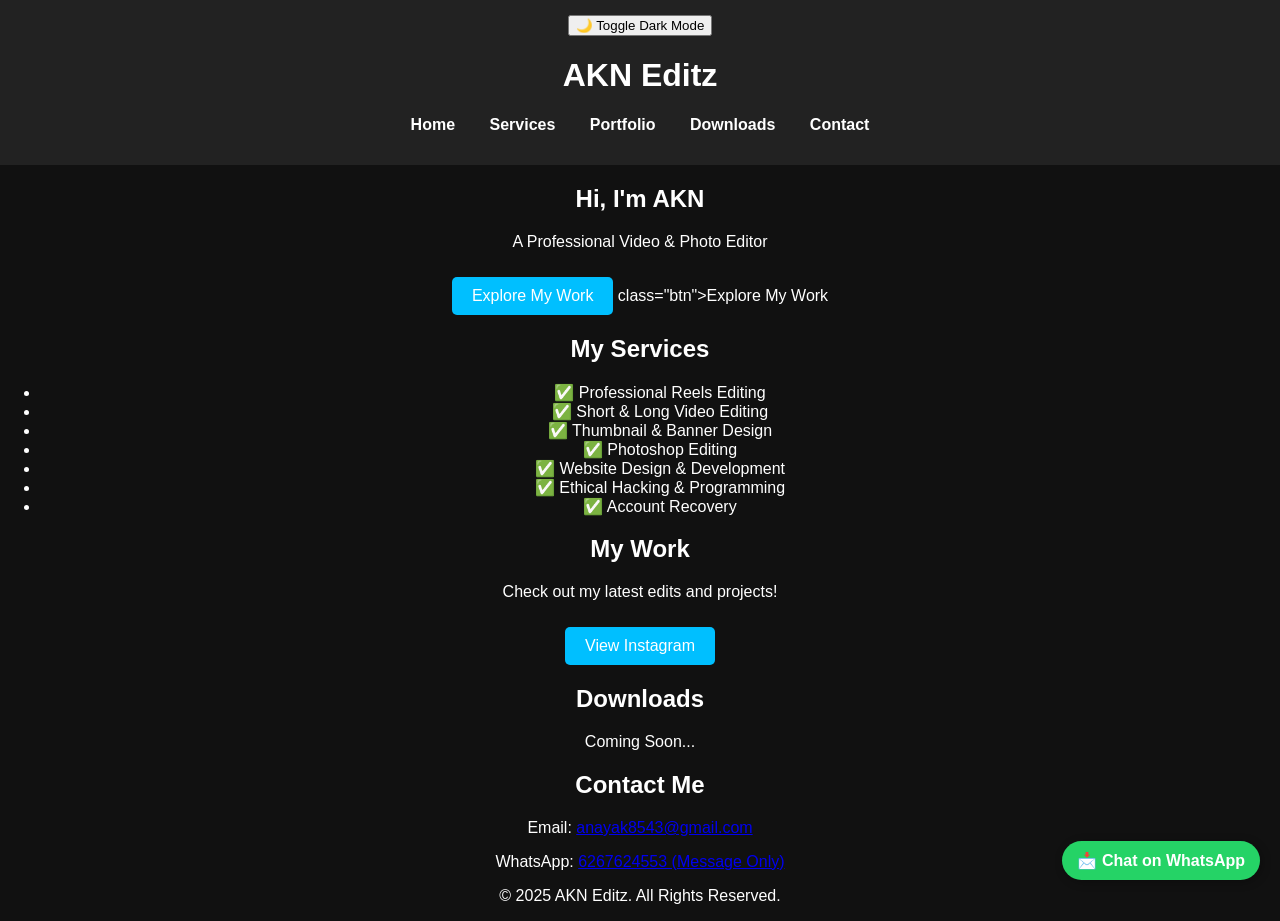
==== index.html @ 90750144 "Update index.html" ====
</html><!DOCTYPE html>
<html lang="en">
<head>
    <meta charset="UTF-8">
    <meta name="viewport" content="width=device-width, initial-scale=1.0">
    <title>AKN Editz - Portfolio</title>
    <link rel="stylesheet" href="style.css">
</head>
<body>
    <header><button id="toggle-theme">🌙 Toggle Dark Mode</button>
        <h1>AKN Editz</h1>
        <nav>
            <ul>
                <li><a href="#home">Home</a></li>
                <li><a href="#services">Services</a></li>
                <li><a href="#portfolio">Portfolio</a></li>
                <li><a href="#downloads">Downloads</a></li>
                <li><a href="#contact">Contact</a></li>
            </ul>
        </nav>
    </header>

    <section id="home">
        <h2>Hi, I'm AKN</h2>
        <p>A Professional Video & Photo Editor</p>
        <a <a href="https://www.instagram.com/_akn_editz?igsh=bjljNXd5ZmZsZTNn" target="_blank" class="btn">Explore My Work</a> class="btn">Explore My Work</a>
    </section>

    <section id="services">
        <h2>My Services</h2>
        <ul>
            <li>✅ Professional Reels Editing</li>
            <li>✅ Short & Long Video Editing</li>
            <li>✅ Thumbnail & Banner Design</li>
            <li>✅ Photoshop Editing</li>
            <li>✅ Website Design & Development</li>
            <li>✅ Ethical Hacking & Programming</li>
            <li>✅ Account Recovery</li>
        </ul>
    </section>

    <section id="portfolio">
        <h2>My Work</h2>
        <p>Check out my latest edits and projects!</p>
        <a href="https://www.instagram.com/_akn_editz" target="_blank" class="btn">View Instagram</a>
    </section>

    <section id="downloads">
        <h2>Downloads</h2>
        <p>Coming Soon...</p>
    </section>

    <section id="contact">
        <h2>Contact Me</h2>
        <p>Email: <a href="mailto:anayak8543@gmail.com">anayak8543@gmail.com</a></p>
        <p>WhatsApp: <a href="https://wa.me/6267624553" target="_blank">6267624553 (Message Only)</a></p>
    </section>

    <a href="https://wa.me/6267624553" class="whatsapp-button" target="_blank">
    📩 Chat on WhatsApp
                      </a>
    <footer>
        <p>© 2025 AKN Editz. All Rights Reserved.</p>
    </footer>
    
    <script src="script.js"></script>
</body>
    </html>
---- style.css ----
body {
    font-family: Arial, sans-serif;
    margin: 0;
    padding: 0;
    background: #111;
    color: #fff;
    text-align: center;
}
header {
    background: #222;
    padding: 15px;
}
nav ul {
    list-style: none;
    padding: 0;
}
nav ul li {
    display: inline;
    margin: 0 15px;
}
nav ul li a {
    color: #fff;
    text-decoration: none;
    font-weight: bold;
}
.btn {
    display: inline-block;
    margin-top: 10px;
    padding: 10px 20px;
    background: #00bfff;
    color: #fff;
    text-decoration: none;
    border-radius: 5px;
    }
.whatsapp-button {
    position: fixed;
    bottom: 20px;
    right: 20px;
    background-color: #25d366;
    color: white;
    padding: 10px 15px;
    border-radius: 50px;
    font-weight: bold;
    text-decoration: none;
    box-shadow: 2px 2px 10px rgba(0,0,0,0.3);
        }
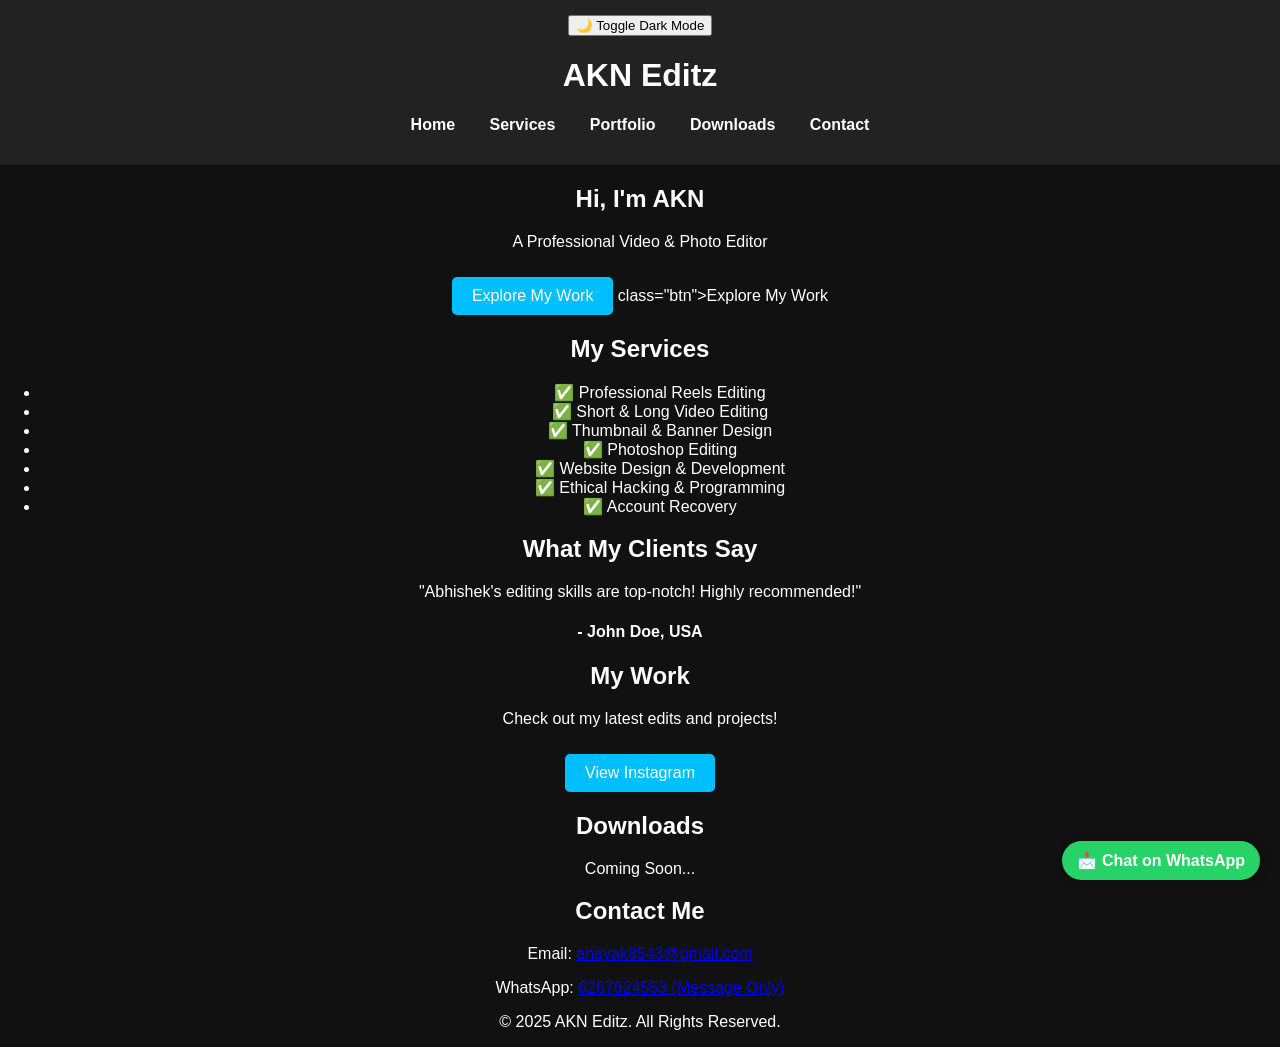
==== commit eed59795: "Update index.html" ====
--- a/index.html
+++ b/index.html
@@ -7,7 +7,8 @@
     <link rel="stylesheet" href="style.css">
 </head>
 <body>
-    <header><button id="toggle-theme">🌙 Toggle Dark Mode</button>
+    <header>
+        <button id="toggle-theme">🌙 Toggle Dark Mode</button>
         <h1>AKN Editz</h1>
         <nav>
             <ul>
@@ -40,6 +41,13 @@
     </section>
 
     <section id="portfolio">
+       <section id="testimonials">
+    <h2>What My Clients Say</h2>
+    <div class="testimonial">
+        <p>"Abhishek's editing skills are top-notch! Highly recommended!"</p>
+        <h4>- John Doe, USA</h4>
+    </div>
+       </section>
         <h2>My Work</h2>
         <p>Check out my latest edits and projects!</p>
         <a href="https://www.instagram.com/_akn_editz" target="_blank" class="btn">View Instagram</a>
--- a/style.css
+++ b/style.css
@@ -1,3 +1,7 @@
+.dark-mode {
+    background-color: #111;
+    color: #fff;
+}
 body {
     font-family: Arial, sans-serif;
     margin: 0;
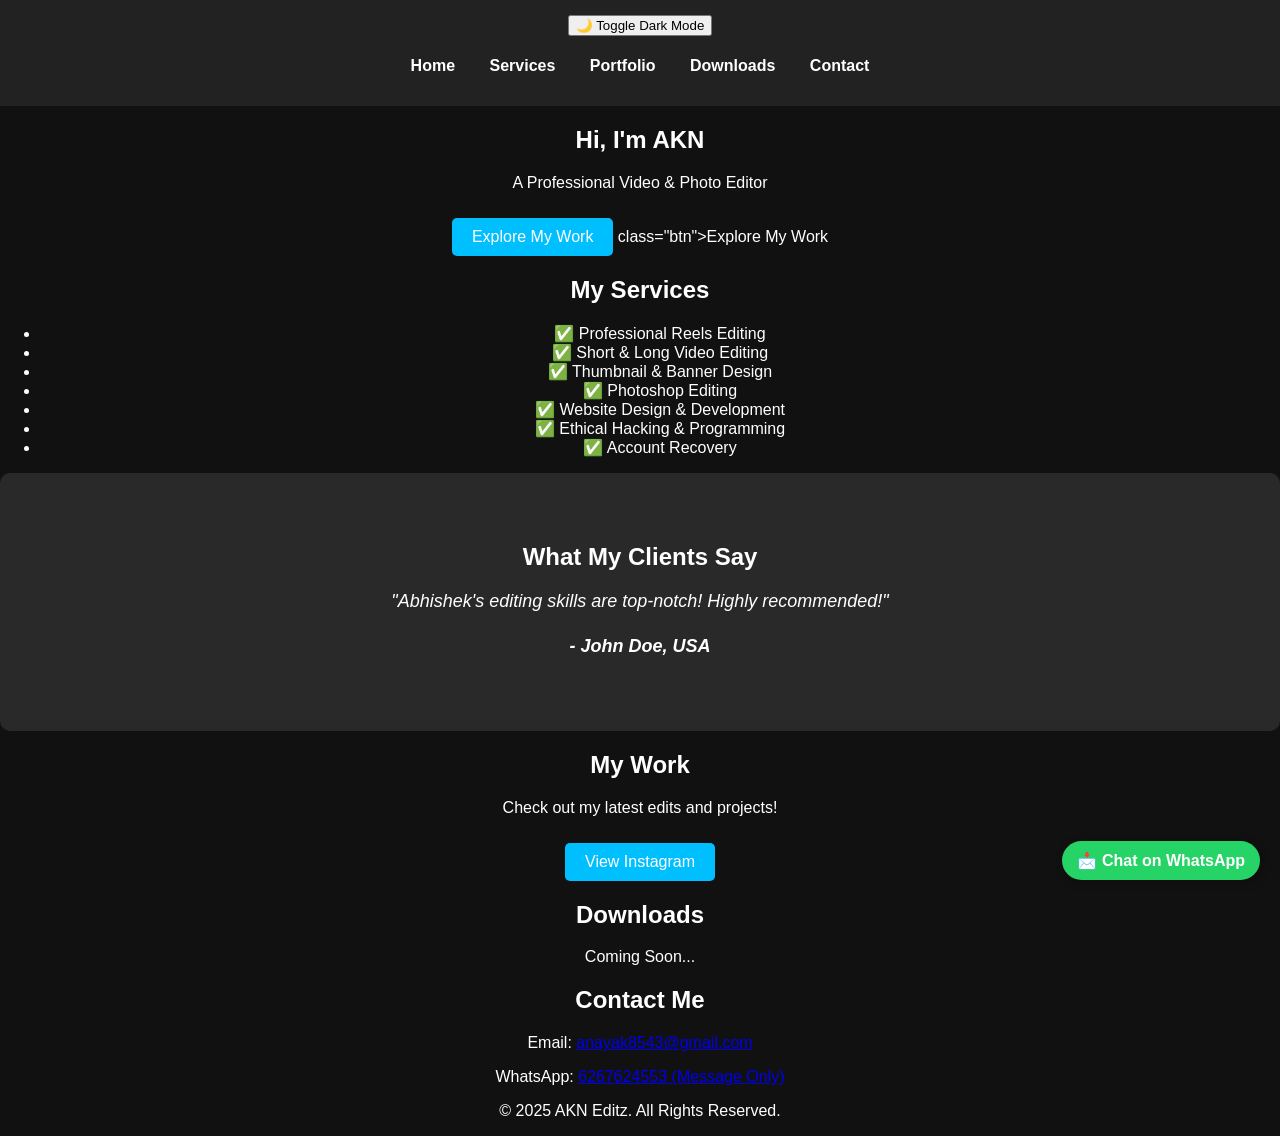
==== commit 13627cd1: "Update index.html" ====
--- a/index.html
+++ b/index.html
@@ -9,7 +9,7 @@
 <body>
     <header>
         <button id="toggle-theme">🌙 Toggle Dark Mode</button>
-        <h1>AKN Editz</h1>
+        <h1 id="typing-text"></h1>
         <nav>
             <ul>
                 <li><a href="#home">Home</a></li>
--- a/style.css
+++ b/style.css
@@ -48,3 +48,14 @@
     text-decoration: none;
     box-shadow: 2px 2px 10px rgba(0,0,0,0.3);
         }
+#testimonials {
+    text-align: center;
+    padding: 50px;
+    background: rgba(255, 255, 255, 0.1);
+    border-radius: 10px;
+}
+.testimonial {
+    margin-top: 20px;
+    font-size: 18px;
+    font-style: italic;
+}
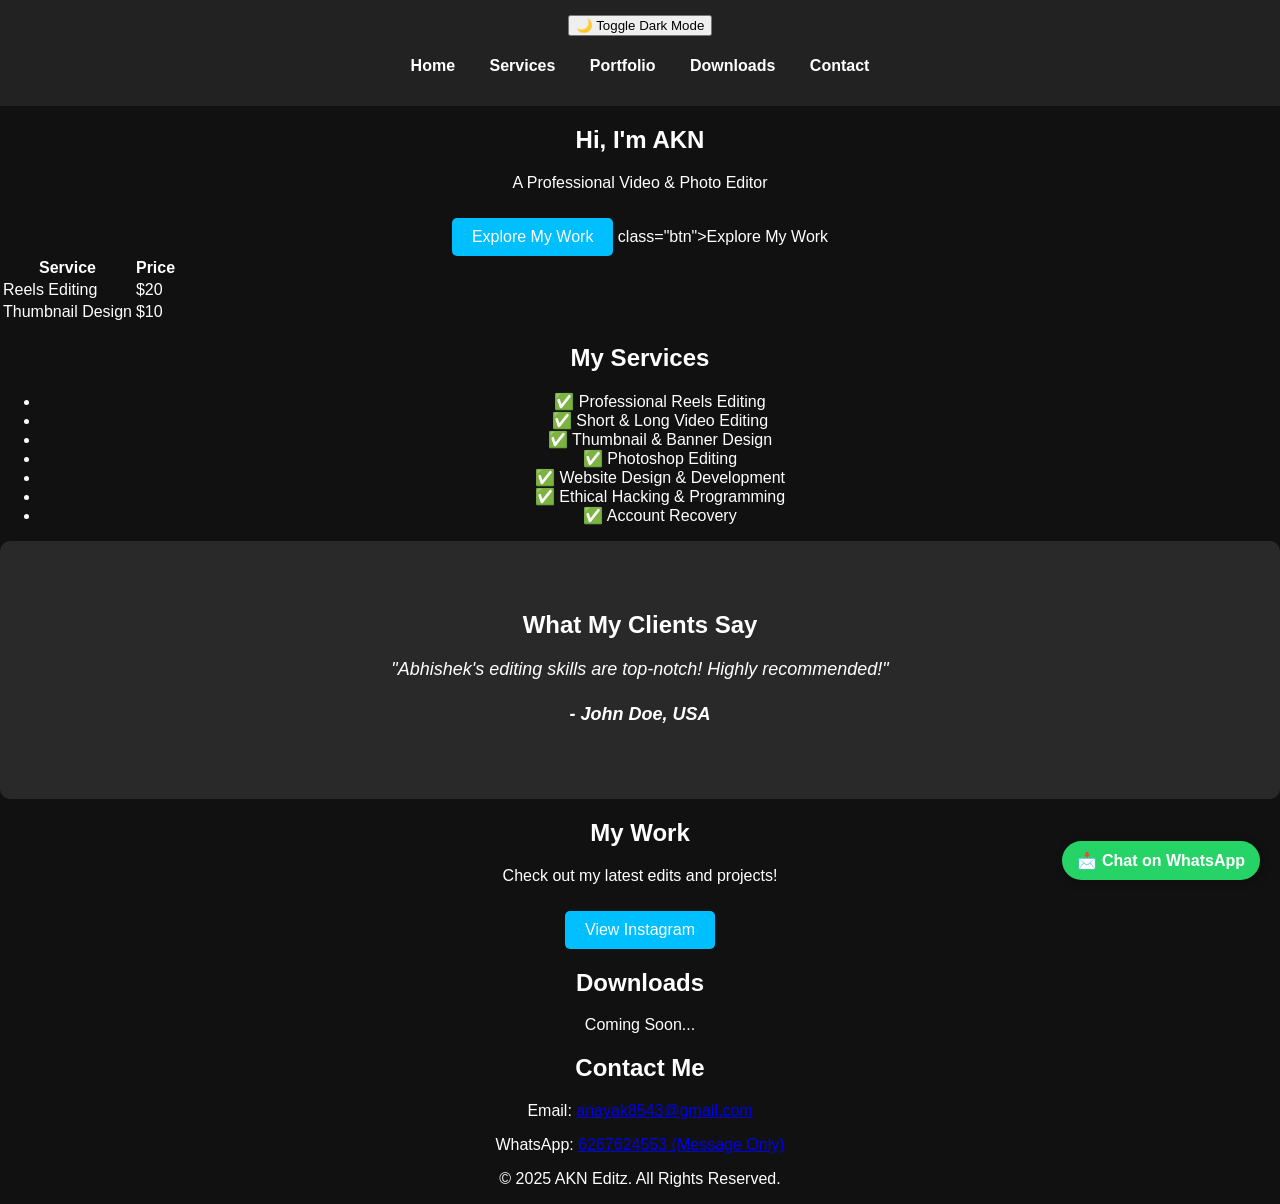
==== commit b9a5f519: "Update index.html" ====
--- a/index.html
+++ b/index.html
@@ -28,6 +28,20 @@
     </section>
 
     <section id="services">
+       <table class="pricing-table">
+    <tr>
+        <th>Service</th>
+        <th>Price</th>
+    </tr>
+    <tr>
+        <td>Reels Editing</td>
+        <td>$20</td>
+    </tr>
+    <tr>
+        <td>Thumbnail Design</td>
+        <td>$10</td>
+    </tr>
+       </table>
         <h2>My Services</h2>
         <ul>
             <li>✅ Professional Reels Editing</li>
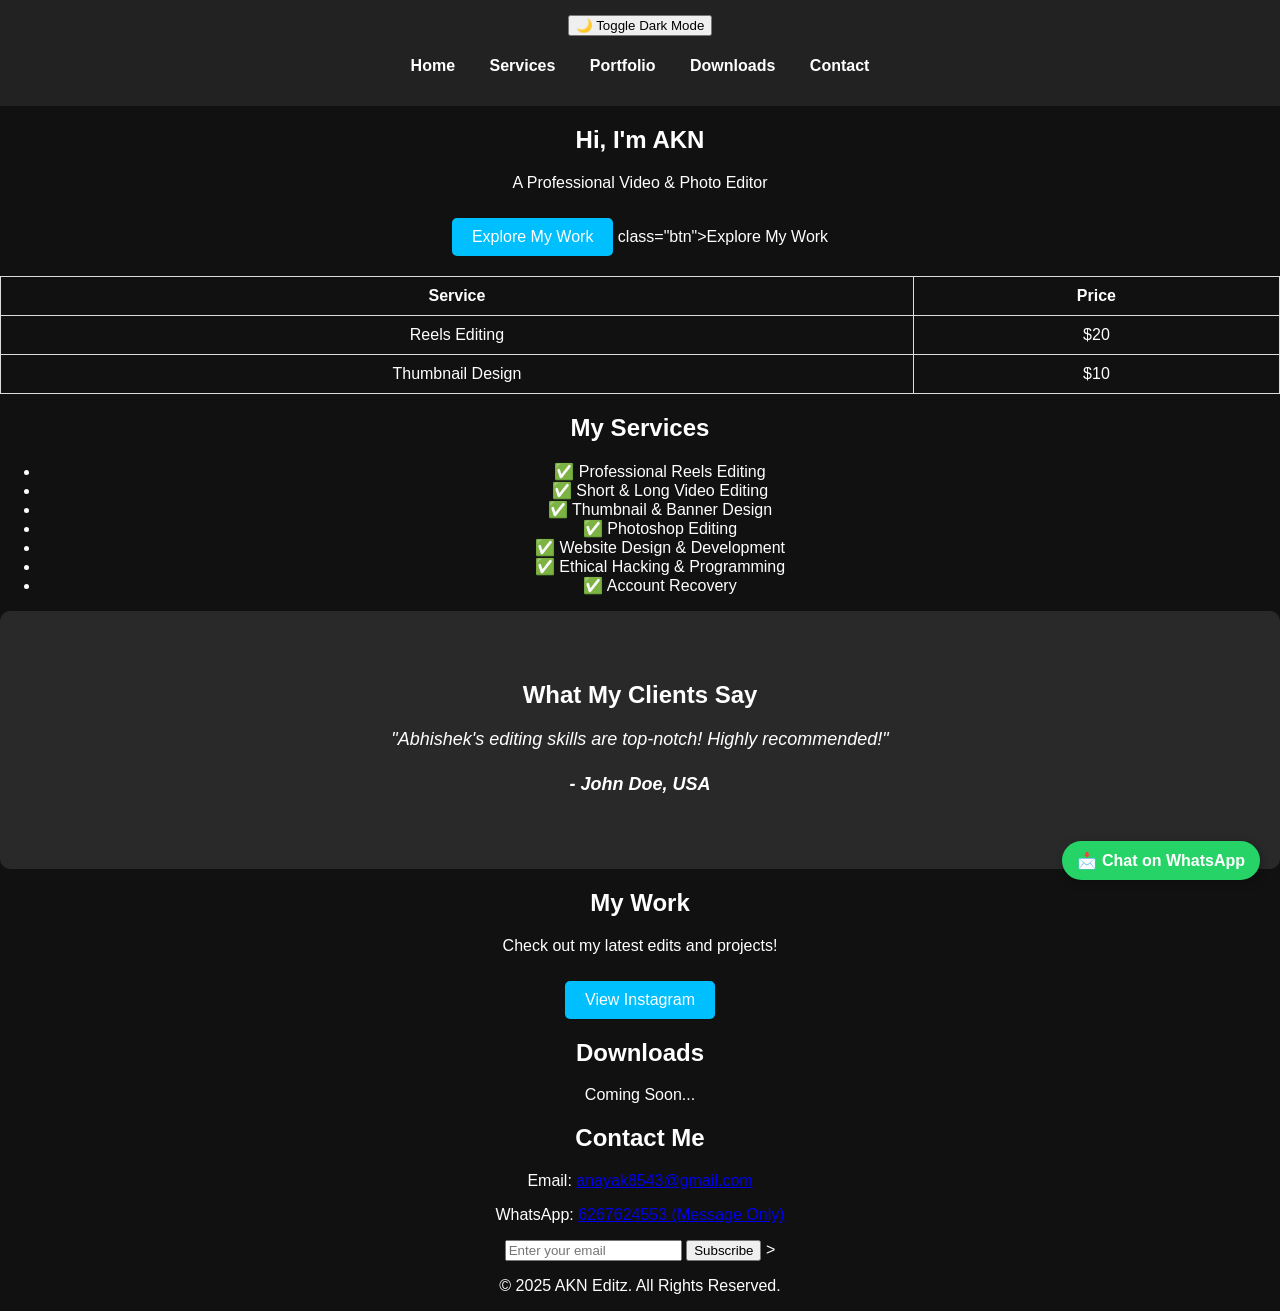
==== commit edbcbbb4: "Update index.html" ====
--- a/index.html
+++ b/index.html
@@ -81,7 +81,10 @@
     <a href="https://wa.me/6267624553" class="whatsapp-button" target="_blank">
     📩 Chat on WhatsApp
                       </a>
-    <footer>
+    <footer<form action="#" method="POST">
+    <input type="email" placeholder="Enter your email" required>
+    <button type="submit">Subscribe</button>
+    </form>>
         <p>© 2025 AKN Editz. All Rights Reserved.</p>
     </footer>
     
--- a/style.css
+++ b/style.css
@@ -1,3 +1,13 @@
+.pricing-table {
+    width: 100%;
+    border-collapse: collapse;
+    margin-top: 20px;
+}
+.pricing-table th, .pricing-table td {
+    border: 1px solid #ddd;
+    padding: 10px;
+    text-align: center;
+}
 .dark-mode {
     background-color: #111;
     color: #fff;
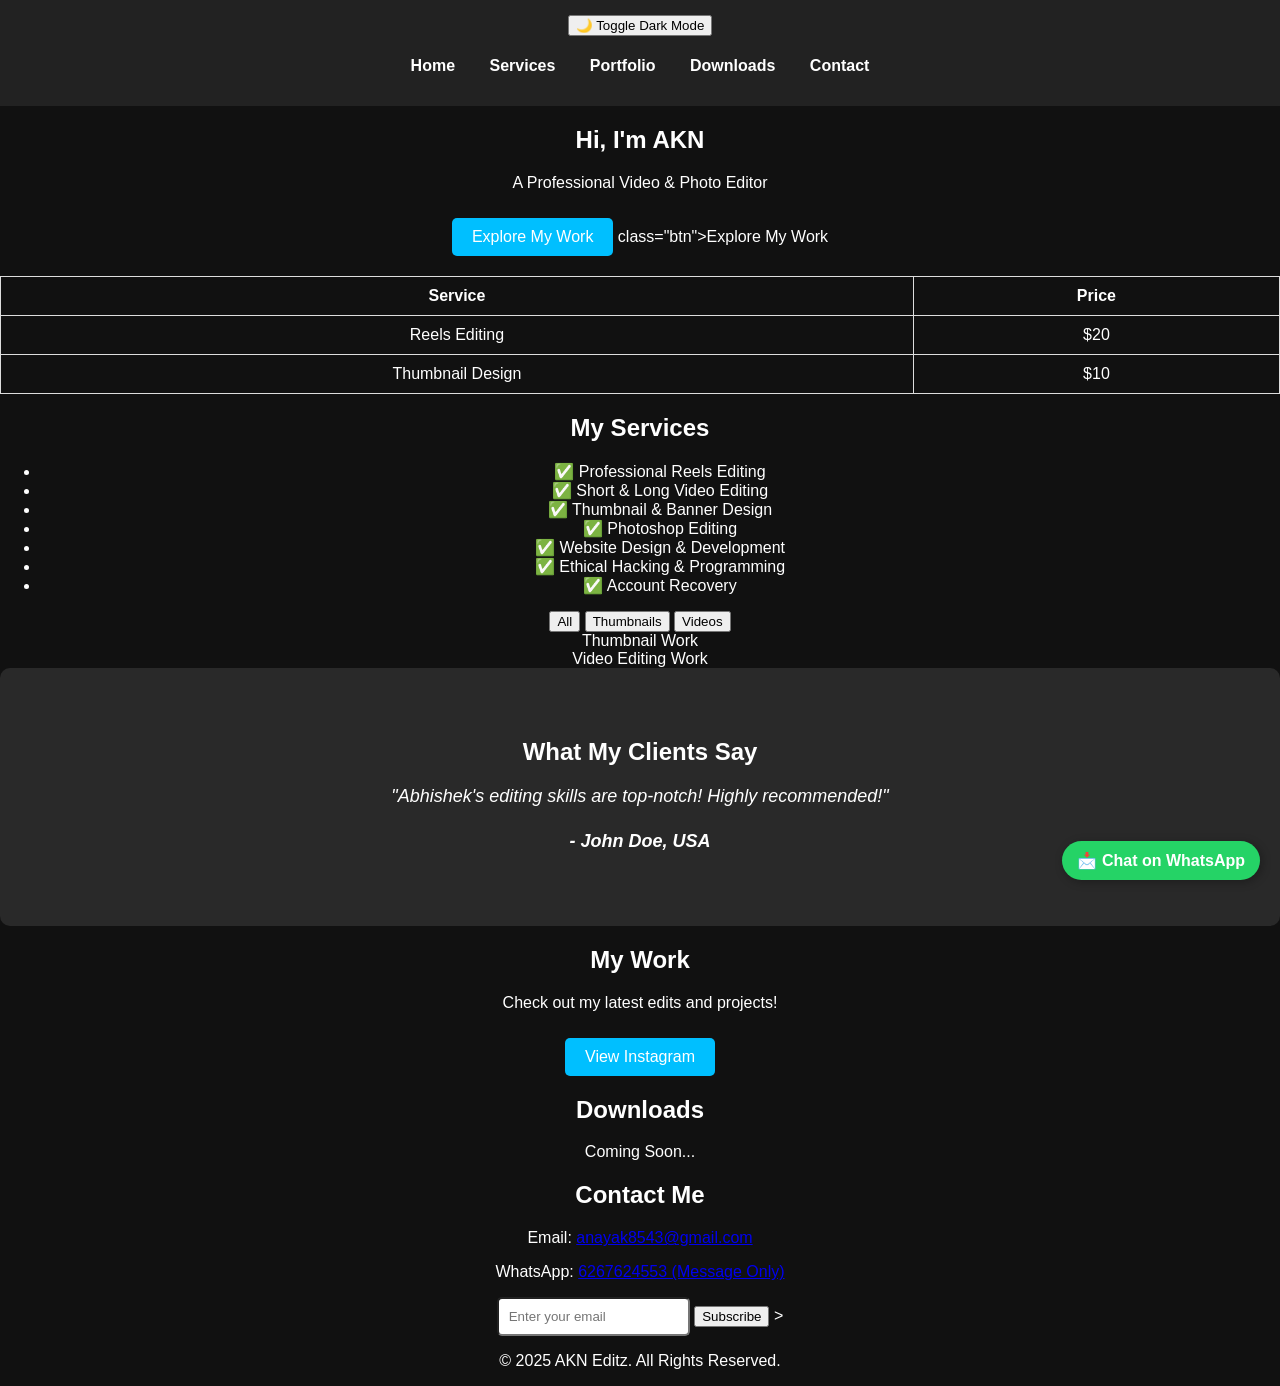
==== commit 69eb05d3: "Update index.html" ====
--- a/index.html
+++ b/index.html
@@ -55,7 +55,16 @@
     </section>
 
     <section id="portfolio">
-       <section id="testimonials">
+      <div class="portfolio-buttons">
+    <button onclick="filterSelection('all')">All</button>
+    <button onclick="filterSelection('thumbnails')">Thumbnails</button>
+    <button onclick="filterSelection('videos')">Videos</button>
+</div>
+<div class="portfolio-gallery">
+    <div class="portfolio-item thumbnails">Thumbnail Work</div>
+    <div class="portfolio-item videos">Video Editing Work</div>
+</div>
+        <section id="testimonials">
     <h2>What My Clients Say</h2>
     <div class="testimonial">
         <p>"Abhishek's editing skills are top-notch! Highly recommended!"</p>
--- a/style.css
+++ b/style.css
@@ -69,3 +69,7 @@
     font-size: 18px;
     font-style: italic;
 }
+input[type="email"] {
+    padding: 10px;
+    border-radius: 5px;
+}
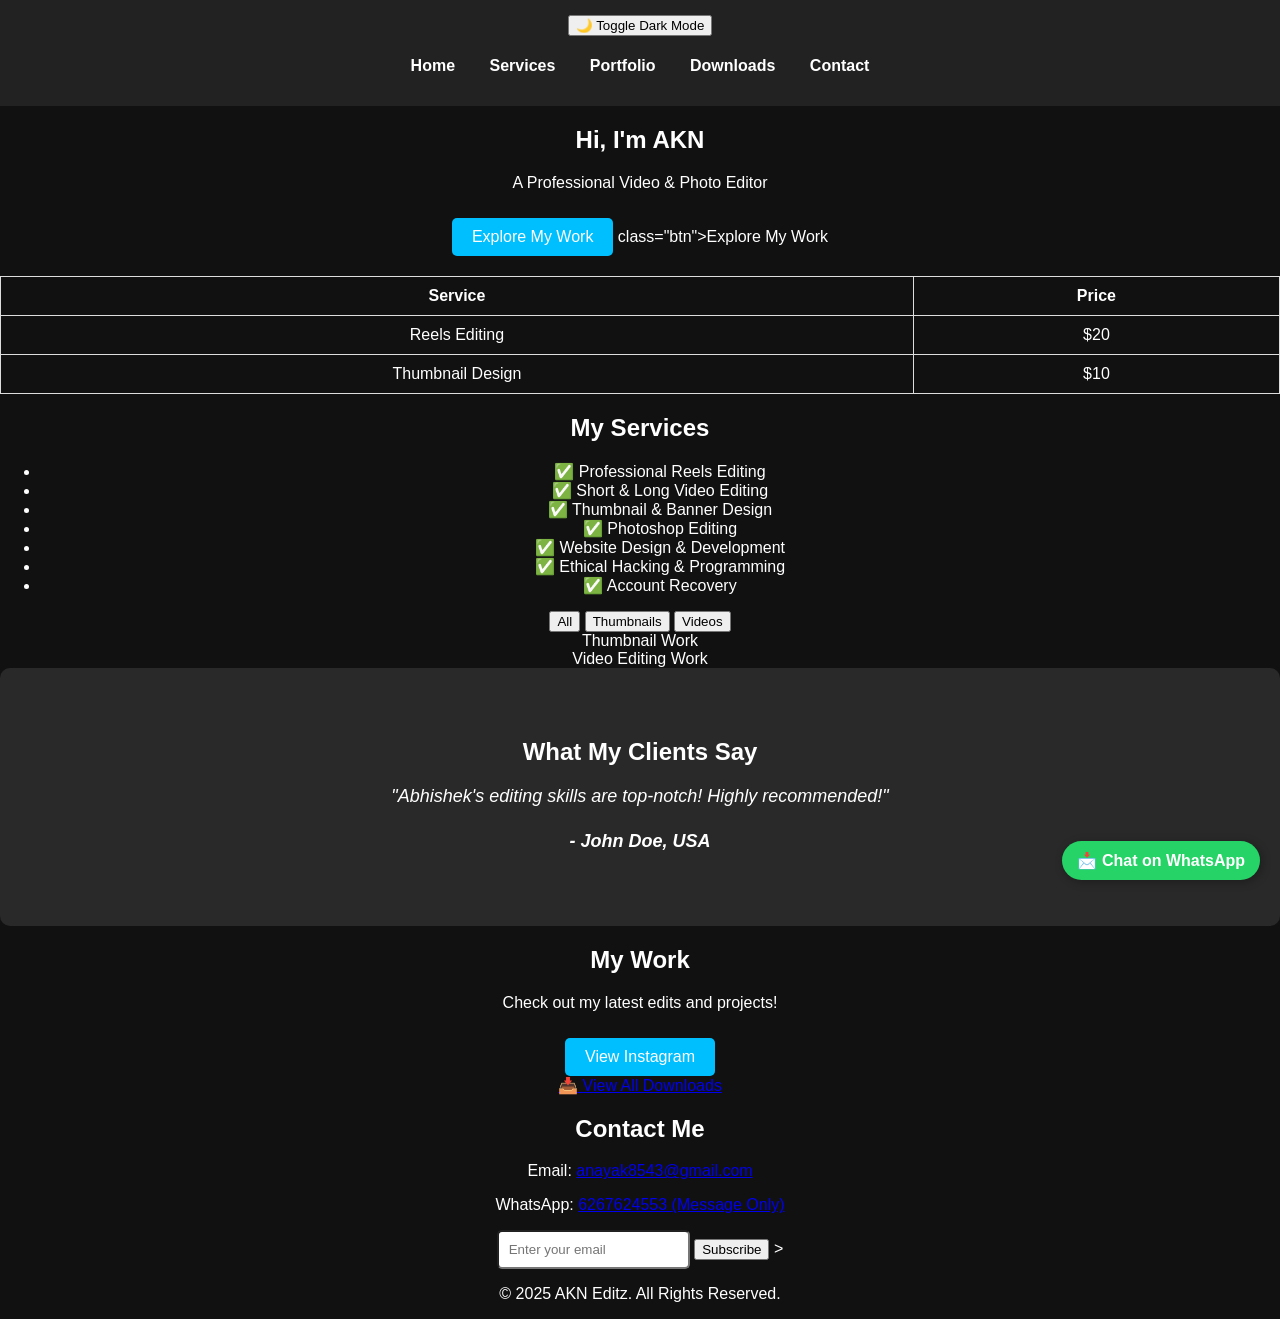
==== commit 575dc383: "Update index.html" ====
--- a/index.html
+++ b/index.html
@@ -77,8 +77,7 @@
     </section>
 
     <section id="downloads">
-        <h2>Downloads</h2>
-        <p>Coming Soon...</p>
+        <a href="https://github.com/Abhisheknayak16/aknedits.com/tree/main/uploads" target="_blank">📥 View All Downloads</a>
     </section>
 
     <section id="contact">
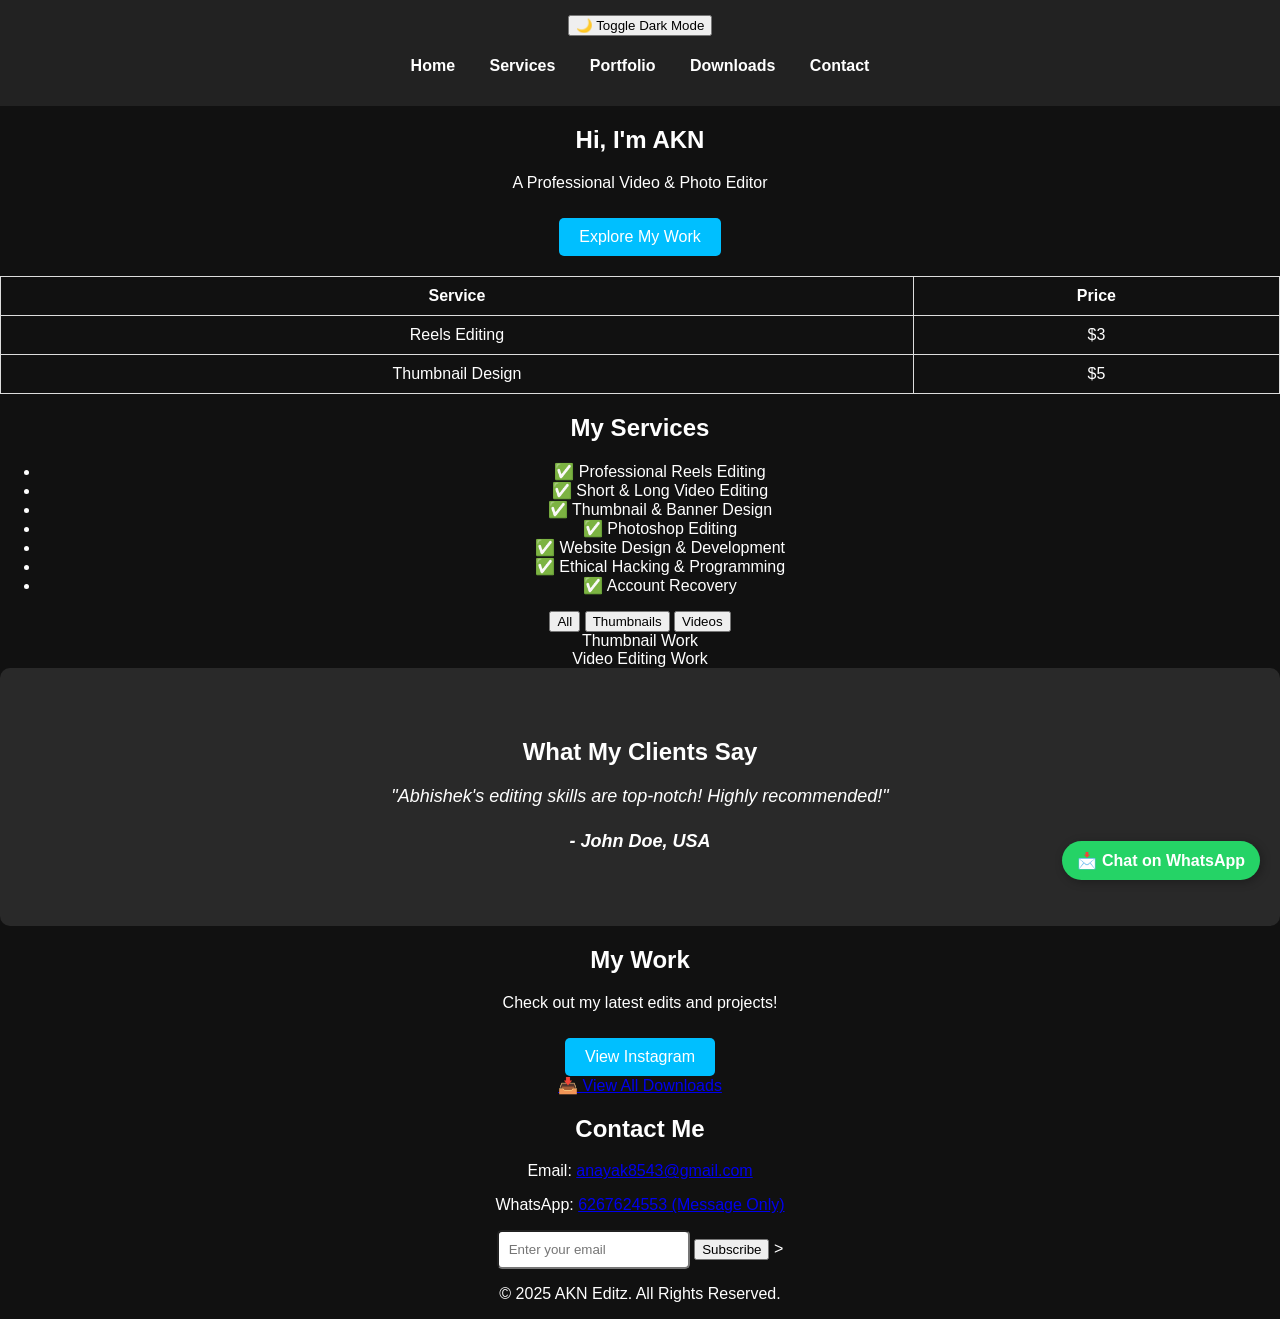
==== commit b8786e91: "Update index.html" ====
--- a/index.html
+++ b/index.html
@@ -24,7 +24,7 @@
     <section id="home">
         <h2>Hi, I'm AKN</h2>
         <p>A Professional Video & Photo Editor</p>
-        <a <a href="https://www.instagram.com/_akn_editz?igsh=bjljNXd5ZmZsZTNn" target="_blank" class="btn">Explore My Work</a> class="btn">Explore My Work</a>
+        <a <a href="https://www.instagram.com/_akn_editz?igsh=bjljNXd5ZmZsZTNn" target="_blank" class="btn">Explore My Work</a> </a>
     </section>
 
     <section id="services">
@@ -35,11 +35,11 @@
     </tr>
     <tr>
         <td>Reels Editing</td>
-        <td>$20</td>
+        <td>$3</td>
     </tr>
     <tr>
         <td>Thumbnail Design</td>
-        <td>$10</td>
+        <td>$5</td>
     </tr>
        </table>
         <h2>My Services</h2>
